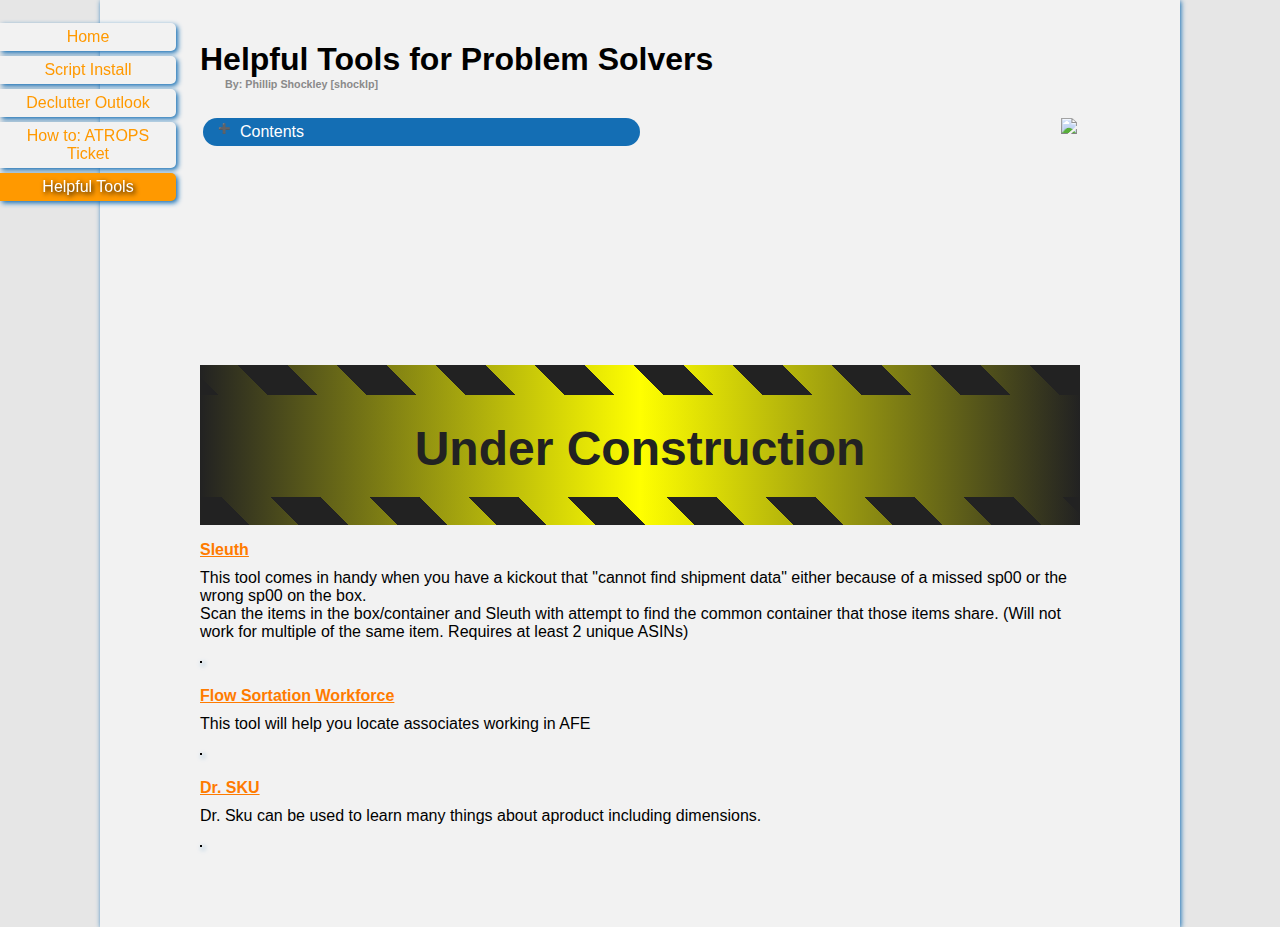
==== helpful_tools.html @ 16b502b8 "Add files via upload" ====
<!doctype html>
<html>
<head>
	<title>Tamper Monkey Script Install Page</title>
	<meta name="author" content="Phillip Shockley/shocklp">
	<meta name="owner" content="Phillip Shockley/shocklp">
	<link rel="stylesheet" href="styles.css" type="text/css" />
</head>
<body id="top">
<div id="articleContent">
	<h1 class="title">Helpful Tools for Problem Solvers</h1>
	<h6 class="byline">By: Phillip Shockley [shocklp]</h6>
	<table class="toc">
		<tbody>
			<tr>
				<td>
					<img class="amzn" src="media/Amazon.png"/>
					<div class="accordion">Contents</div>
					<div class="panel">
						<ul>
							<li>Sleuth</li>
							<li>Flow Sortation Workforce</li>
							<li>Dr. Sku</li>
						</ul>
					</div>
				</td>
			</tr>
		</tbody>
	</table>
	<h1 class="tape">
        <span>Under Construction</span>
    </h1>
	<dl id="items">
		<dt>Sleuth</dt>
		<dd>This tool comes in handy when you have a kickout that "cannot find shipment data" either because of a missed sp00 or the wrong sp00 on the box.<br>
		Scan the items in the box/container and Sleuth with attempt to find the common container that those items share. (Will not work for multiple of the same item. Requires at least 2 unique ASINs)</dd>
		<img src="media/help_tools/sleuth.png" alt="">
		<dt>Flow Sortation Workforce</dt>
		<dd>This tool will help you locate associates working in AFE</dd>
		<img src="media/help_tools/workforce.png" alt="">
        <dt>Dr. SKU</dt>
		<dd>Dr. Sku can be used to learn many things about aproduct including dimensions. </dd>
		<img src="media/help_tools/dr_sku.png" alt="">
    </dl>
</div>
</body>
<script type="text/javascript" src="main.js"></script>
<script>
document.getElementById('items').addEventListener('click', function(e){
	switch(e.target && e.target.innerText){
		case 'Sleuth':
            window.open(`https://mastermind.amazon.com/sleuth/?fc=${FC}`, "_self")
			break;
		case 'Flow Sortation Workforce':
            window.open(`https://flow-sortation-na.amazon.com/${FC}/#/afe/workforce`, "_self")
			break;
		case 'Dr. SKU':
            window.open(`https://dr-sku-iad.amazon.com`, "_self")
			break;
	}
	
})
</script>
<style>
	dl img{
		border:1px solid #000;
		width:100%;
		box-shadow: 2px 2px 5px #146eb4;
	}
	dl dt{
		cursor: pointer;
		text-decoration: underline;
		color: rgb(255, 123, 0);
	}
	dl *{
		margin:10px 0;
	}
</style>
</html>
---- styles.css ----
* {
	box-sizing: border-box;
	font-family: Arial, Helvetica, sans-serif;
}

body{
	margin:0;
	background-color: #E6E6E6;
	padding:0;
        scroll-behavior: smooth;
}

nav{
	position: sticky;
	float:left;
	z-index: 999;
	top:0;
	width:11em;
}

nav ul{
	margin:0;
	padding:0 0 0 15px;
	display:inline;
}

nav ul li{
	color:#f90;
	list-style-type: none;
	margin:5px 0 0 0;
	padding:5px 15px;
	background:#f2f2f2;
	bottom:0;
	border-radius: 0px 5px 5px 0;
	box-shadow: 2px 2px 5px #146eb4;
	text-align:center;
	cursor: pointer;
	user-select: none;
	-moz-user-select: none;
}

nav li:hover {
    background-color: #ff9900;
    border-top-right-radius: 10px;
    border-bottom-right-radius: 10px;
    color: #fff;
}

.shortie{
	width:9em;
}

h1.title{
	margin-bottom:0;
}

#thisPage{
	color: #fff;
	text-shadow: 2px 2px 5px #000;
	background:#f90;
}

/* Style the buttons that are used to open and close the accordion panel */
.accordion {
	background-color: #146eb4;
	color: #fff;
	cursor: pointer;
	padding: 5px;
	width: 50%;
	text-align: left;
	border: none;
	outline: none;
	transition: 0.4s;
	-moz-user-select: none;
	border-radius:20px;
	text-indent:10px;
}

.accordion::before {
	content: '\02795'; /* Unicode character for "plus" sign (+) */
	font-size: 10px;
	color: #777;
	float: left;
	/*margin-left: 5px;*/
}

/* Add a background color to the button if it is clicked on (add the .active class with JS), and when you move the mouse over it (hover) */
.active, .accordion:hover {
	background-color: #ccc;
}

.active::before {
	content: "\2796"; /* Unicode character for "minus" sign (-) */
}

/* Style the accordion panel. Note: hidden by default */
.panel {
	padding: 0 18px;
	display: none;
	overflow: hidden;
	max-height: 0;
	transition: max-height 0.2s ease-in-out;
}

#articleContent {
	background-color:#f2f2f2;
	padding:20px 100px 50px 100px;
	margin:0 100px 0 100px;
	box-shadow:1px 1px 5px #146eb4;
	min-height:99vh;
}

table.toc{
	width:100%;
}

a, a:visited{
	color:#ff9900;
}

a:hover{
	color:#146eb4;
}

a li:hover{
	background-color:#f00;
	border-top-right-radius:10px;
	border-bottom-right-radius:10px;
	color: #fff;
}

.headline{
	font-size:24;
	font-weight:bold;
	text-decoration:underline;
}

.warning{
	width:80%;
	margin:2em auto 2em auto;
	background-color:#fff0f0;
	border:1px dashed #FF0F13;
	border-left:7px solid #ffb0b0;
	padding:5px;
}

.idea{
	width:80%;
	margin:2em auto 2em auto;
	background-color:#fffff0;
	border:1px dashed #ffef0f;
	border-left:7px solid #feffb0;
	padding:5px;
}

table.install{
	width:90%;
	margin:0 auto 1em auto;
	border:1px outset black;
	background-color:#fff;
	box-shadow:1px 1px 5px #146eb4;
}

.descCell{
	width:60%;
}

table.install th,
table.install td{
	border:2px outset #000;
	padding:10px;
}

th.button{
	width:100px;
}

.noClick{
	opacity: 0.5;
	pointer-events: none;
}

#reminder{
	text-decoration:underline;
	text-decoration-color: rgb(255, 123, 0);
	font-weight:bold;
}
input{
	box-shadow:1px 1px 5px #146eb4;
	border:2px outset #000;
	transition-duration: 0.6s;
	border-radius:0px;
	width:100%;
}
.install input:hover{
	color:white;
	background-color:limegreen;
	border:2px outset green;
	cursor:pointer;
	border-radius:10px;
}
#install_btn{
	height:50px;
	animation: notify 3s ease-in-out infinite;
	text-shadow: 1px 1px 1px #fff 1px -1px -1px #fff;
	cursor:pointer;
}
  @keyframes notify {
	0%,100%{background-color: #f90;
			box-shadow:1px 1px 5px #146eb4;
			text-shadow:1px 1px 5px #146eb4;
			color:#000;}
	50% {	background-color:  #146eb4;
			box-shadow:1px 1px 5px #f90;
			text-shadow:1px 1px 5px #f90;
			color:#fff;}
  }



input.disabled:hover, input.disabled{
	cursor:not-allowed;
	pointer-events: none;
	opacity:0.3;
	background-color:none;
}

img.logo{
	width:32px;
}

#hitchpic{
	width:1400px;
}

img.what{
	width:18px;
	border-radius:100%;
	position:relative;
	float:right;
	cursor:help;
}

.whatinfo{
	width:1400px;
	position: absolute;
	margin:10px auto;
	left:50%;
	margin-left:-700px;
	background-color: white;
	color: black;
	border-radius: 20px;
	display:none;
	box-shadow:10px 10px 50px #000;
	z-index:100;
}

.what:hover + .whatinfo{
	display:block;
}

table.pad td{
	padding:10px;
}

.amzn{
	float:right;
	height:200px;
	/*padding-right:100px;*/
}

.screenshot{
	border:1px solid #000;
	width:100%;
	box-shadow: 2px 2px 5px #146eb4;
}

.fl_right{
	float:right;
}

.byline{
	margin-top:0;
	margin-left:25px;
	color:#8A8A8A;
}

figure{
	display: inline-block;
	background:rgb(255, 207, 134);
	border-radius: 5px;
	box-shadow:3px 3px 5px #000;
}


figcaption{
	text-align:center;
}

.info{
	width:20px;
	margin:0 auto;
}

.infopic{
	border:2px solid black;
	box-shadow: 3px 3px 5px #000;
}

dt{
	/*font-size:20px;*/
	font-weight: 600
}

.redCpt{
	background-color:#f88;
}

.yellowCpt{
	background-color:#ff3;
}

#peccy{
	width:300px;
	position: sticky;
	float:right;
	opacity: 1.0;
	z-index:100;
	margin-right:-150px;
	bottom:-225px;
	margin-bottom:0;
	border:none;
	box-shadow: none;
	/*pointer-events: none;*/ /*Activating this disables the 'back top top' ability*/
}

@media (max-width:1100px){
    .amzn{
		padding-right:0px;
		float:unset;
    }
    .accordion{
		width:100%;
	}
	#articleContent{
		margin-right:0;
		transition: .3s;
		padding-right: 5%;
	}
	#peccy{
		display: none;
	}
}
div.scripttitle{
	font-weight:bold;
	font-size:24px;
	color:#f90;
	text-decoration:underline;
	padding-bottom:10px;
	text-shadow: 2px 2px 2px #000;
}
span.version{
	text-shadow: 2px 2px 2px #f90;
	font-weight: bold;
}
.changes{
	margin:10px 0;
}
.changes div{
	padding-left:60px;
	text-indent:-40px;
	margin-bottom:5px;
}

.hangIndent{
	padding-left: 20px;
    text-indent: -20px;
}

.hidden{
	display:none;
}
#pages li{
	display:inline;
	list-style-type: none;
	cursor: pointer;
}

.tape{
	background: #222;
	font-size:3em;
	margin: 5% 0 0;
	height: 160px;
	line-height:160px;
	background-image: linear-gradient(90deg,#222,transparent,#222),linear-gradient(transparent 30px, #ff0 30px), repeating-linear-gradient(45deg, transparent, transparent 35px, #ff0 35px, #ff0 70px);
	background-size: auto,auto 132px,auto;
	text-align: center;
	
}
.tape span{
	cursor:default;
	color:#222;
	display: inline-block;
	vertical-align: middle;
	line-height: normal;
}
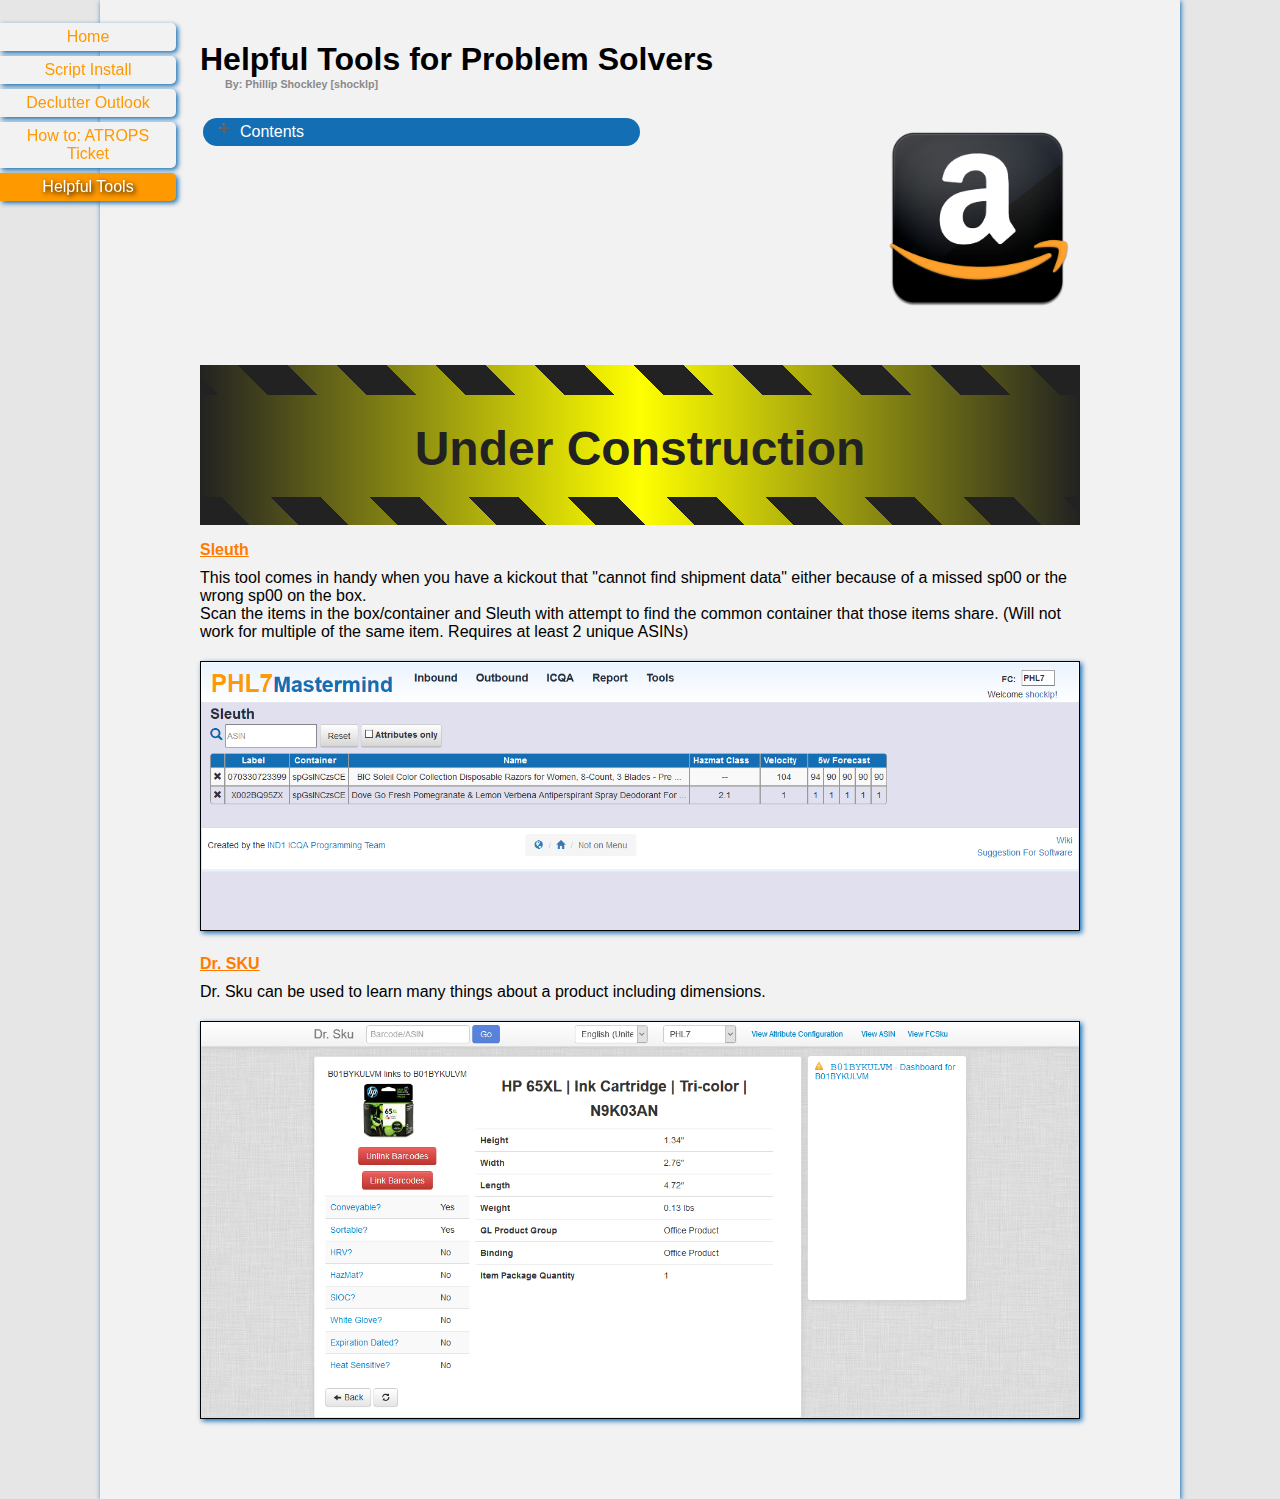
==== commit d7825976: "Add files via upload" ====
--- a/helpful_tools.html
+++ b/helpful_tools.html
@@ -35,11 +35,11 @@
 		<dd>This tool comes in handy when you have a kickout that "cannot find shipment data" either because of a missed sp00 or the wrong sp00 on the box.<br>
 		Scan the items in the box/container and Sleuth with attempt to find the common container that those items share. (Will not work for multiple of the same item. Requires at least 2 unique ASINs)</dd>
 		<img src="media/help_tools/sleuth.png" alt="">
-		<dt>Flow Sortation Workforce</dt>
+		<!--<dt>Flow Sortation Workforce</dt>
 		<dd>This tool will help you locate associates working in AFE</dd>
-		<img src="media/help_tools/workforce.png" alt="">
+		<img src="media/help_tools/workforce.png" alt="">-->
         <dt>Dr. SKU</dt>
-		<dd>Dr. Sku can be used to learn many things about aproduct including dimensions. </dd>
+		<dd>Dr. Sku can be used to learn many things about a product including dimensions. </dd>
 		<img src="media/help_tools/dr_sku.png" alt="">
     </dl>
 </div>
@@ -49,7 +49,7 @@
 document.getElementById('items').addEventListener('click', function(e){
 	switch(e.target && e.target.innerText){
 		case 'Sleuth':
-            window.open(`https://mastermind.amazon.com/sleuth/?fc=${FC}`, "_self")
+            window.open(`https://mastermind.amazon.com/sleuth/`, "_self")
 			break;
 		case 'Flow Sortation Workforce':
             window.open(`https://flow-sortation-na.amazon.com/${FC}/#/afe/workforce`, "_self")
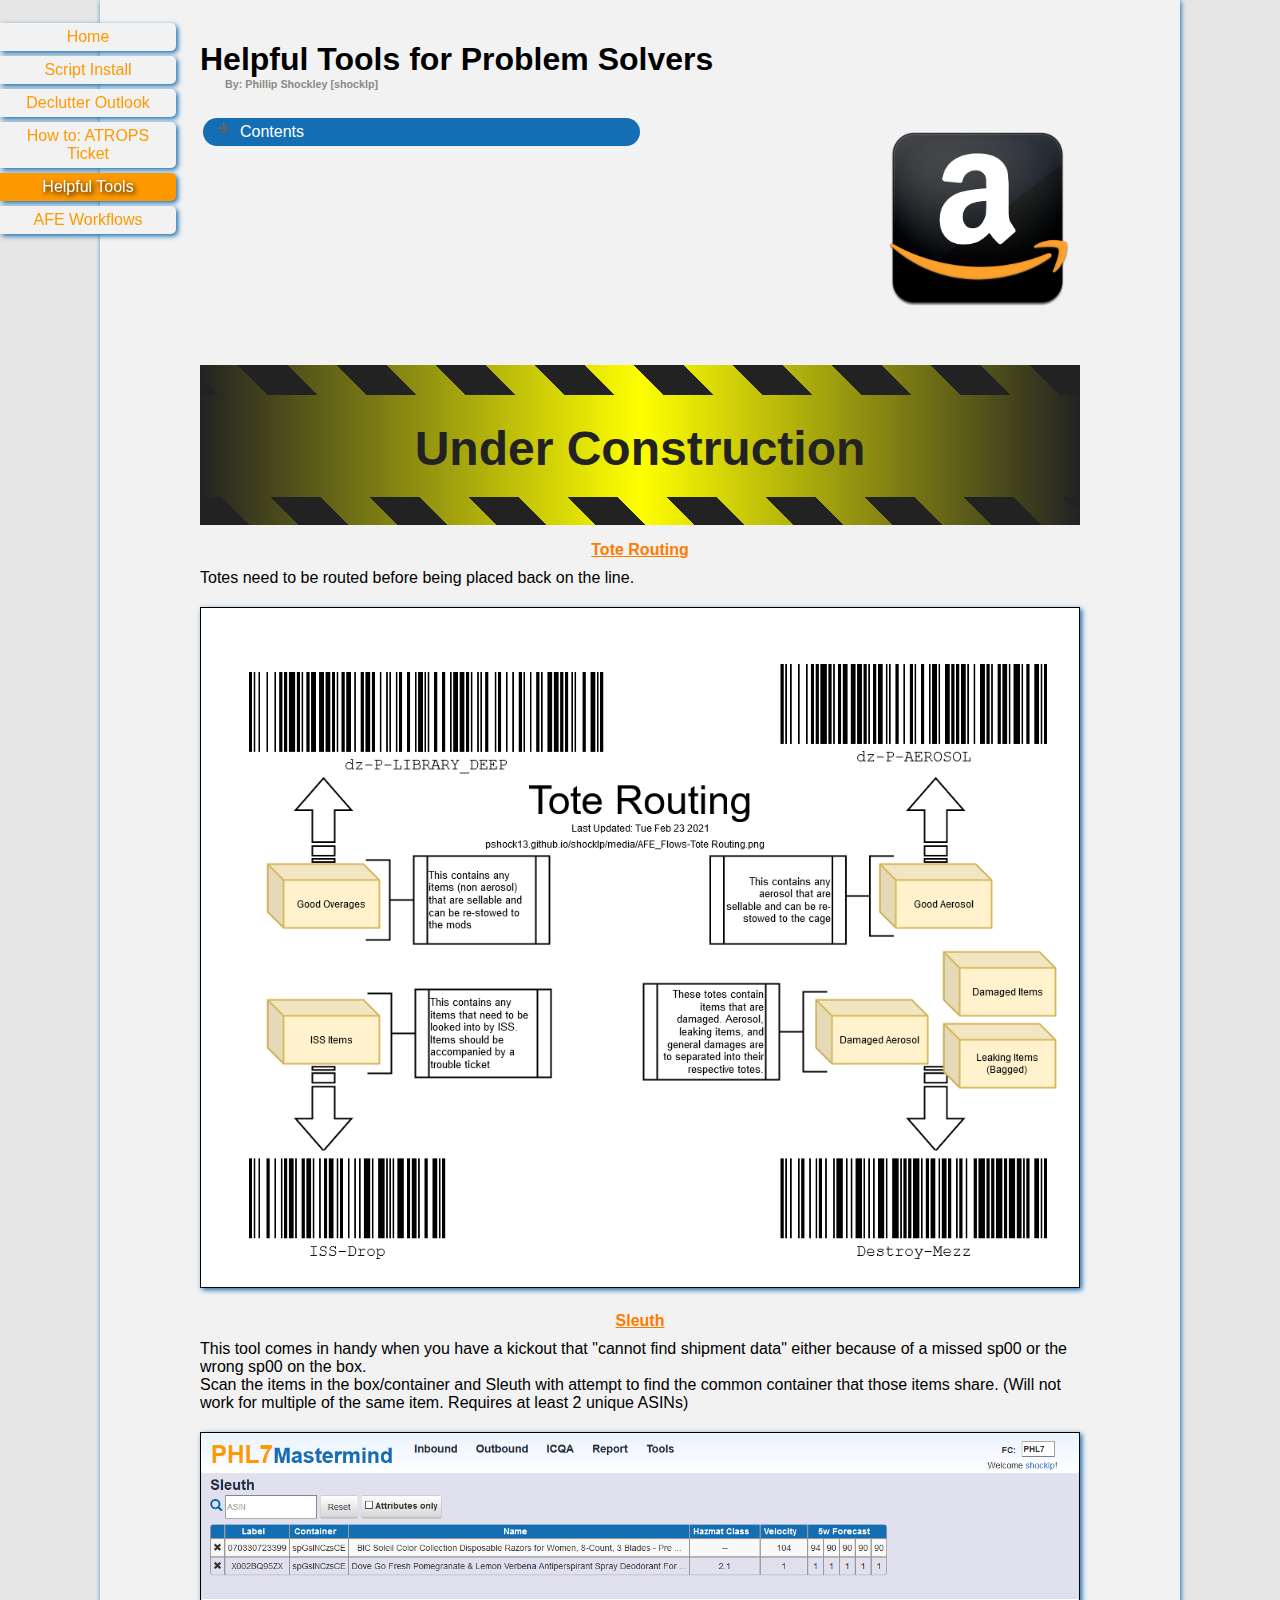
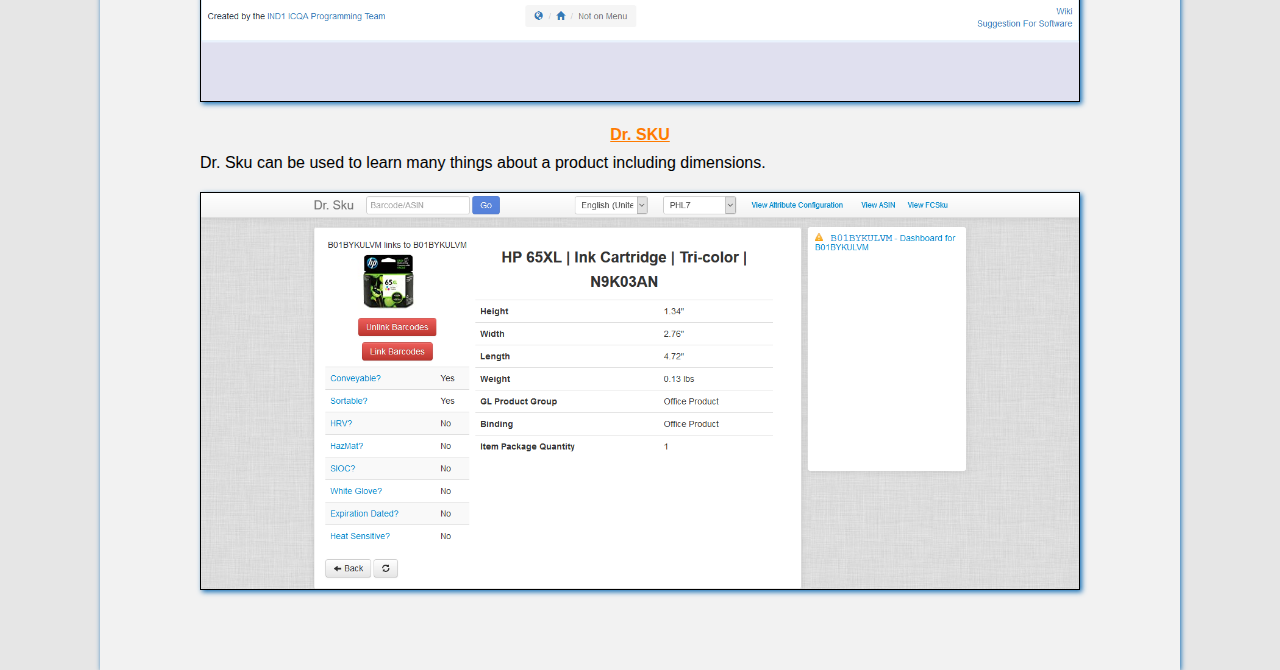
==== commit 7293a3aa: "added tote routign to help page" ====
--- a/helpful_tools.html
+++ b/helpful_tools.html
@@ -1,7 +1,7 @@
 <!doctype html>
 <html>
 <head>
-	<title>Tamper Monkey Script Install Page</title>
+	<title>Helpful Problem Solve Tools</title>
 	<meta name="author" content="Phillip Shockley/shocklp">
 	<meta name="owner" content="Phillip Shockley/shocklp">
 	<link rel="stylesheet" href="styles.css" type="text/css" />
@@ -18,8 +18,9 @@
 					<div class="accordion">Contents</div>
 					<div class="panel">
 						<ul>
+							<li>Tote Routing</li>
 							<li>Sleuth</li>
-							<li>Flow Sortation Workforce</li>
+							<!--<li>Flow Sortation Workforce</li>-->
 							<li>Dr. Sku</li>
 						</ul>
 					</div>
@@ -31,6 +32,9 @@
         <span>Under Construction</span>
     </h1>
 	<dl id="items">
+		<dt>Tote Routing</dt>
+		<dd>Totes need to be routed before being placed back on the line.</dd>
+		<img src="media/AFE_Flows-Tote Routing.png" alt="">
 		<dt>Sleuth</dt>
 		<dd>This tool comes in handy when you have a kickout that "cannot find shipment data" either because of a missed sp00 or the wrong sp00 on the box.<br>
 		Scan the items in the box/container and Sleuth with attempt to find the common container that those items share. (Will not work for multiple of the same item. Requires at least 2 unique ASINs)</dd>
@@ -68,6 +72,7 @@
 		box-shadow: 2px 2px 5px #146eb4;
 	}
 	dl dt{
+		text-align: center;
 		cursor: pointer;
 		text-decoration: underline;
 		color: rgb(255, 123, 0);
--- a/styles.css
+++ b/styles.css
@@ -123,7 +123,7 @@
 }
 
 a li:hover{
-	background-color:#f00;
+	background-color:#146eb4;
 	border-top-right-radius:10px;
 	border-bottom-right-radius:10px;
 	color: #fff;
@@ -363,14 +363,6 @@
 	text-shadow: 2px 2px 2px #f90;
 	font-weight: bold;
 }
-.changes{
-	margin:10px 0;
-}
-.changes div{
-	padding-left:60px;
-	text-indent:-40px;
-	margin-bottom:5px;
-}
 
 .hangIndent{
 	padding-left: 20px;
